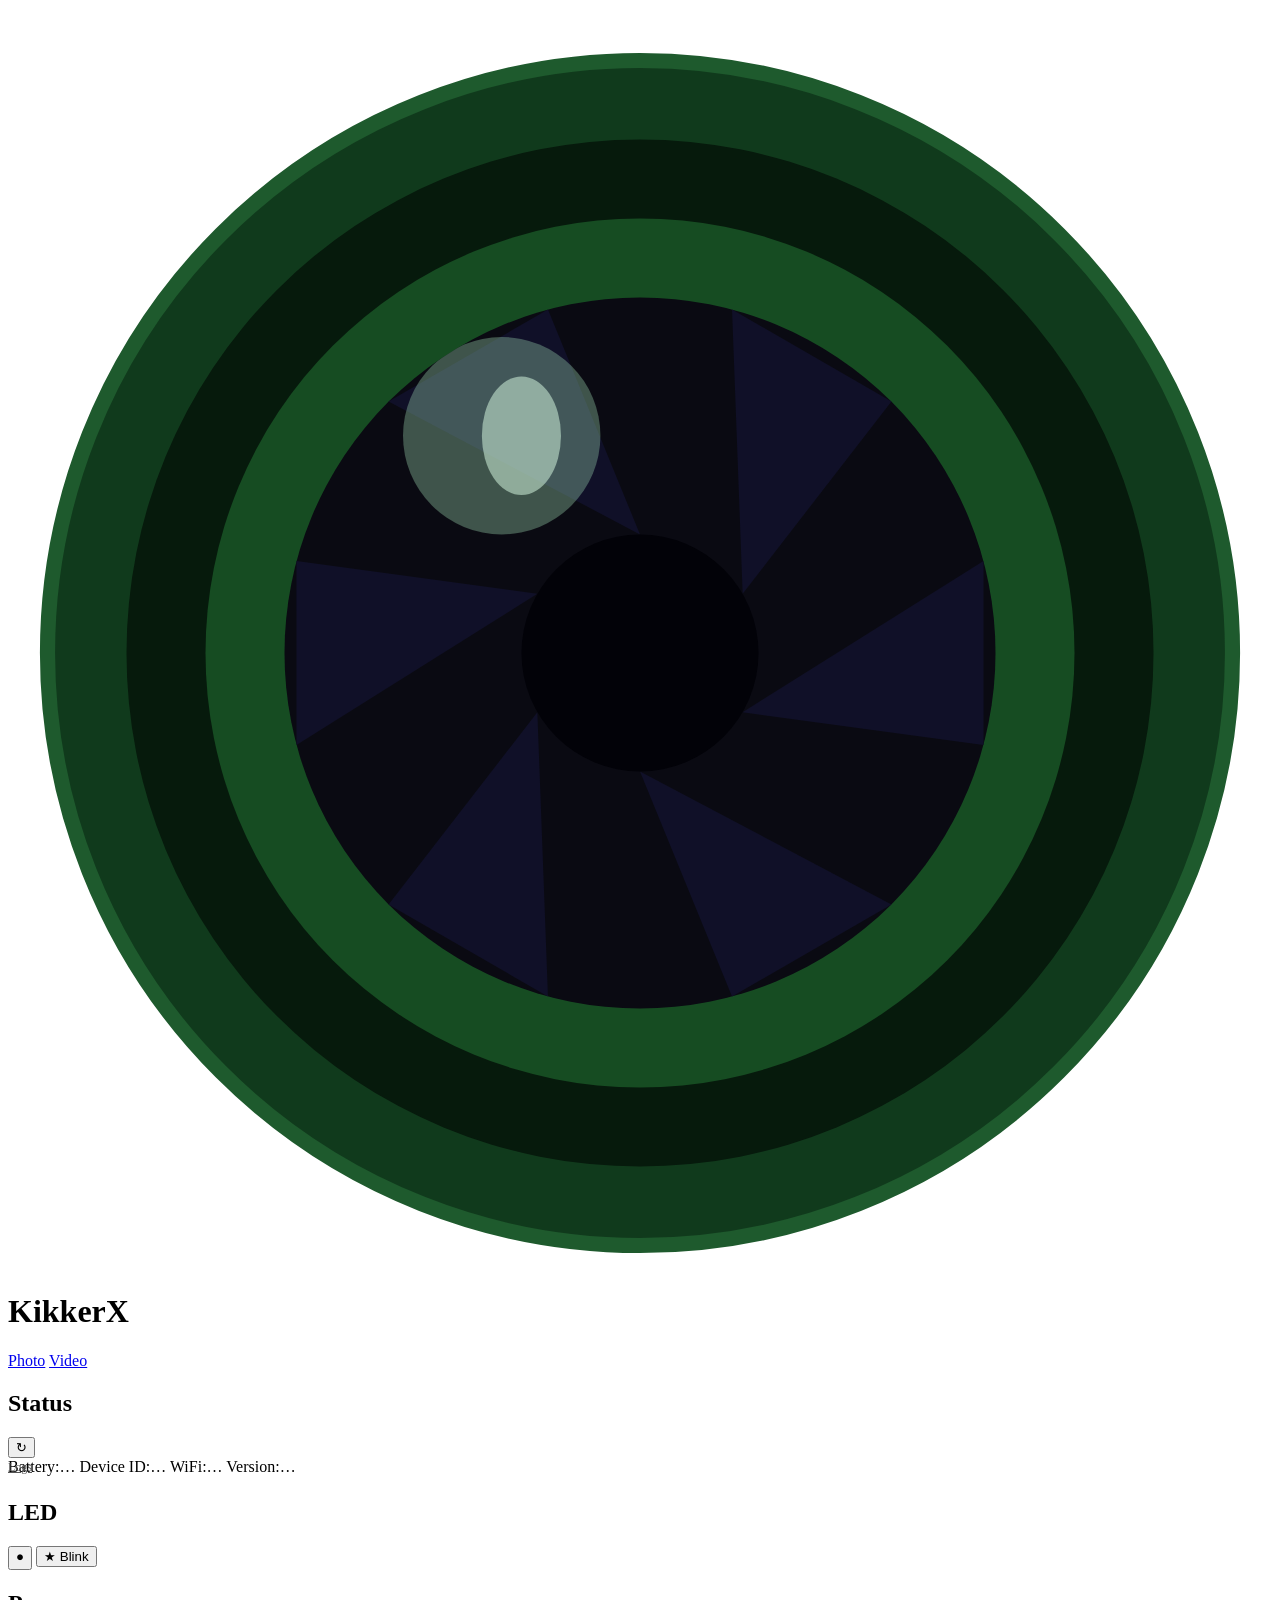
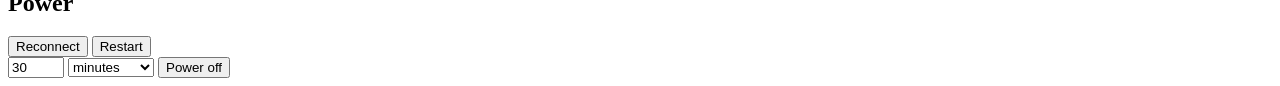
==== src/static/index.html @ c030860d "Initial release: KikkerX v1.0.0 Wi-Fi camera server firmware for the M5Stack Timer Camera X (ESP32)," ====
<!doctype html>
<html lang="en">
  <head>
    <meta charset="UTF-8" />
    <meta name="viewport" content="width=device-width, initial-scale=1" />
    <title>KikkerX</title>
    <link rel="icon" href="/logo.svg" type="image/svg+xml" />
    <link rel="manifest" href="/manifest.json" />
    <meta name="theme-color" content="#103a1c" />
    <link rel="stylesheet" href="/style.css" />
    <link rel="stylesheet" href="/index.css" />
  </head>
  <body>
    <div class="page">
      <h1><img src="/logo.svg" class="logo" alt="" />KikkerX</h1>

      <div class="links">
        <a href="/photo">Photo</a>
        <a href="/video">Video</a>
      </div>

      <div class="section-hd">
        <h2>Status</h2>
        <button type="button" id="refresh-btn" class="refresh-btn" title="Refresh">↻</button>
      </div>
      <div class="status-info">
        <span class="sl">Battery:</span><span id="status-bat">…</span>
        <span class="sl">Device ID:</span><span id="status-id">…</span>
        <span class="sl">WiFi:</span><span id="status-wifi">…</span>
        <span class="sl">Version:</span><span id="status-ver">…</span>
      </div>

      <a href="/logs" style="display: block; color: #555; font-size: 12px; margin: -16px 0 24px">Logs</a>

      <h2>LED</h2>
      <div class="led-row">
        <button type="button" id="led-btn" class="led-btn" title="Toggle the LED state on the device">
          <div style="margin-bottom: 3px">●</div>
        </button>
        <button type="button" id="blink-btn" class="blink-btn" title="Blink the LED on the device">★ Blink</button>
      </div>

      <h2>Power</h2>
      <div class="btn-row">
        <button type="button" id="reconnect-btn" class="restart-btn"
          title="Disconnect from WiFi and reconnect">Reconnect</button>
        <button type="button" id="restart-btn" class="restart-btn" title="Restart the device">Restart</button>
      </div>
      <div class="btn-row">
        <input type="number" id="dur-val" class="dur-val" min="1" max="255" value="30" />
        <select id="dur-unit">
          <option value="m">minutes</option>
          <option value="h">hours</option>
          <option value="permanent">permanent</option>
        </select>
        <button type="button" id="poweroff-btn" class="off-btn"
          title="Power off the device and power on again after the specified time">Power off</button>
      </div>
      <div id="msg"></div>
    </div>

    <script type="module" src="/index.mjs"></script>
  </body>
</html>
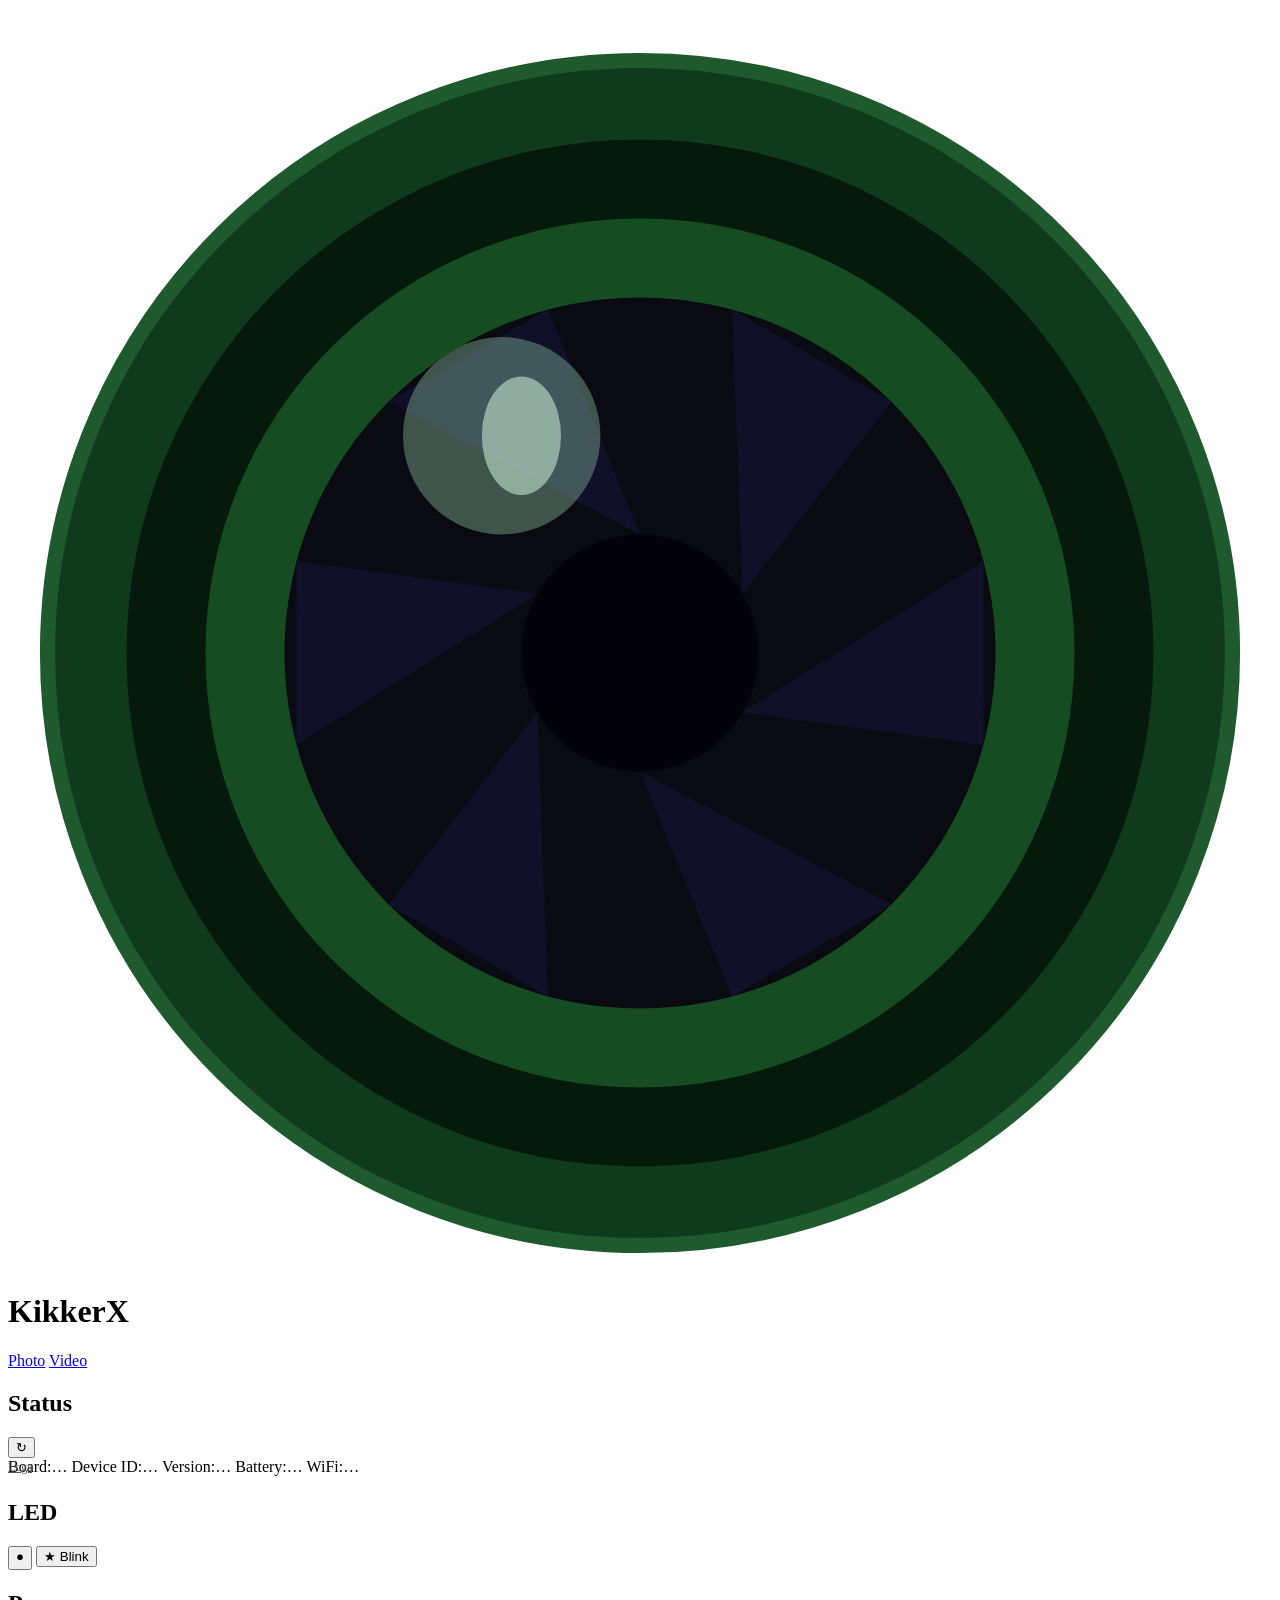
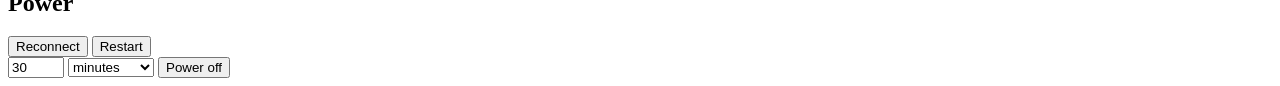
==== commit 569f58f0: "Added support for the ESP32-WROVER-CAM board." ====
--- a/src/static/index.html
+++ b/src/static/index.html
@@ -24,20 +24,25 @@
         <button type="button" id="refresh-btn" class="refresh-btn" title="Refresh">↻</button>
       </div>
       <div class="status-info">
-        <span class="sl">Battery:</span><span id="status-bat">…</span>
+        <span class="sl">Board:</span><span id="status-board">…</span>
         <span class="sl">Device ID:</span><span id="status-id">…</span>
+        <span class="sl">Version:</span><span id="status-ver">…</span>
+        <div id="battery-row" style="display:contents">
+          <span class="sl">Battery:</span><span id="status-bat">…</span>
+        </div>
         <span class="sl">WiFi:</span><span id="status-wifi">…</span>
-        <span class="sl">Version:</span><span id="status-ver">…</span>
       </div>
 
       <a href="/logs" style="display: block; color: #555; font-size: 12px; margin: -16px 0 24px">Logs</a>
 
-      <h2>LED</h2>
-      <div class="led-row">
-        <button type="button" id="led-btn" class="led-btn" title="Toggle the LED state on the device">
-          <div style="margin-bottom: 3px">●</div>
-        </button>
-        <button type="button" id="blink-btn" class="blink-btn" title="Blink the LED on the device">★ Blink</button>
+      <div id="led-section">
+        <h2>LED</h2>
+        <div class="led-row">
+          <button type="button" id="led-btn" class="led-btn" title="Toggle the LED state on the device">
+            <div style="margin-bottom: 3px">●</div>
+          </button>
+          <button type="button" id="blink-btn" class="blink-btn" title="Blink the LED on the device">★ Blink</button>
+        </div>
       </div>
 
       <h2>Power</h2>
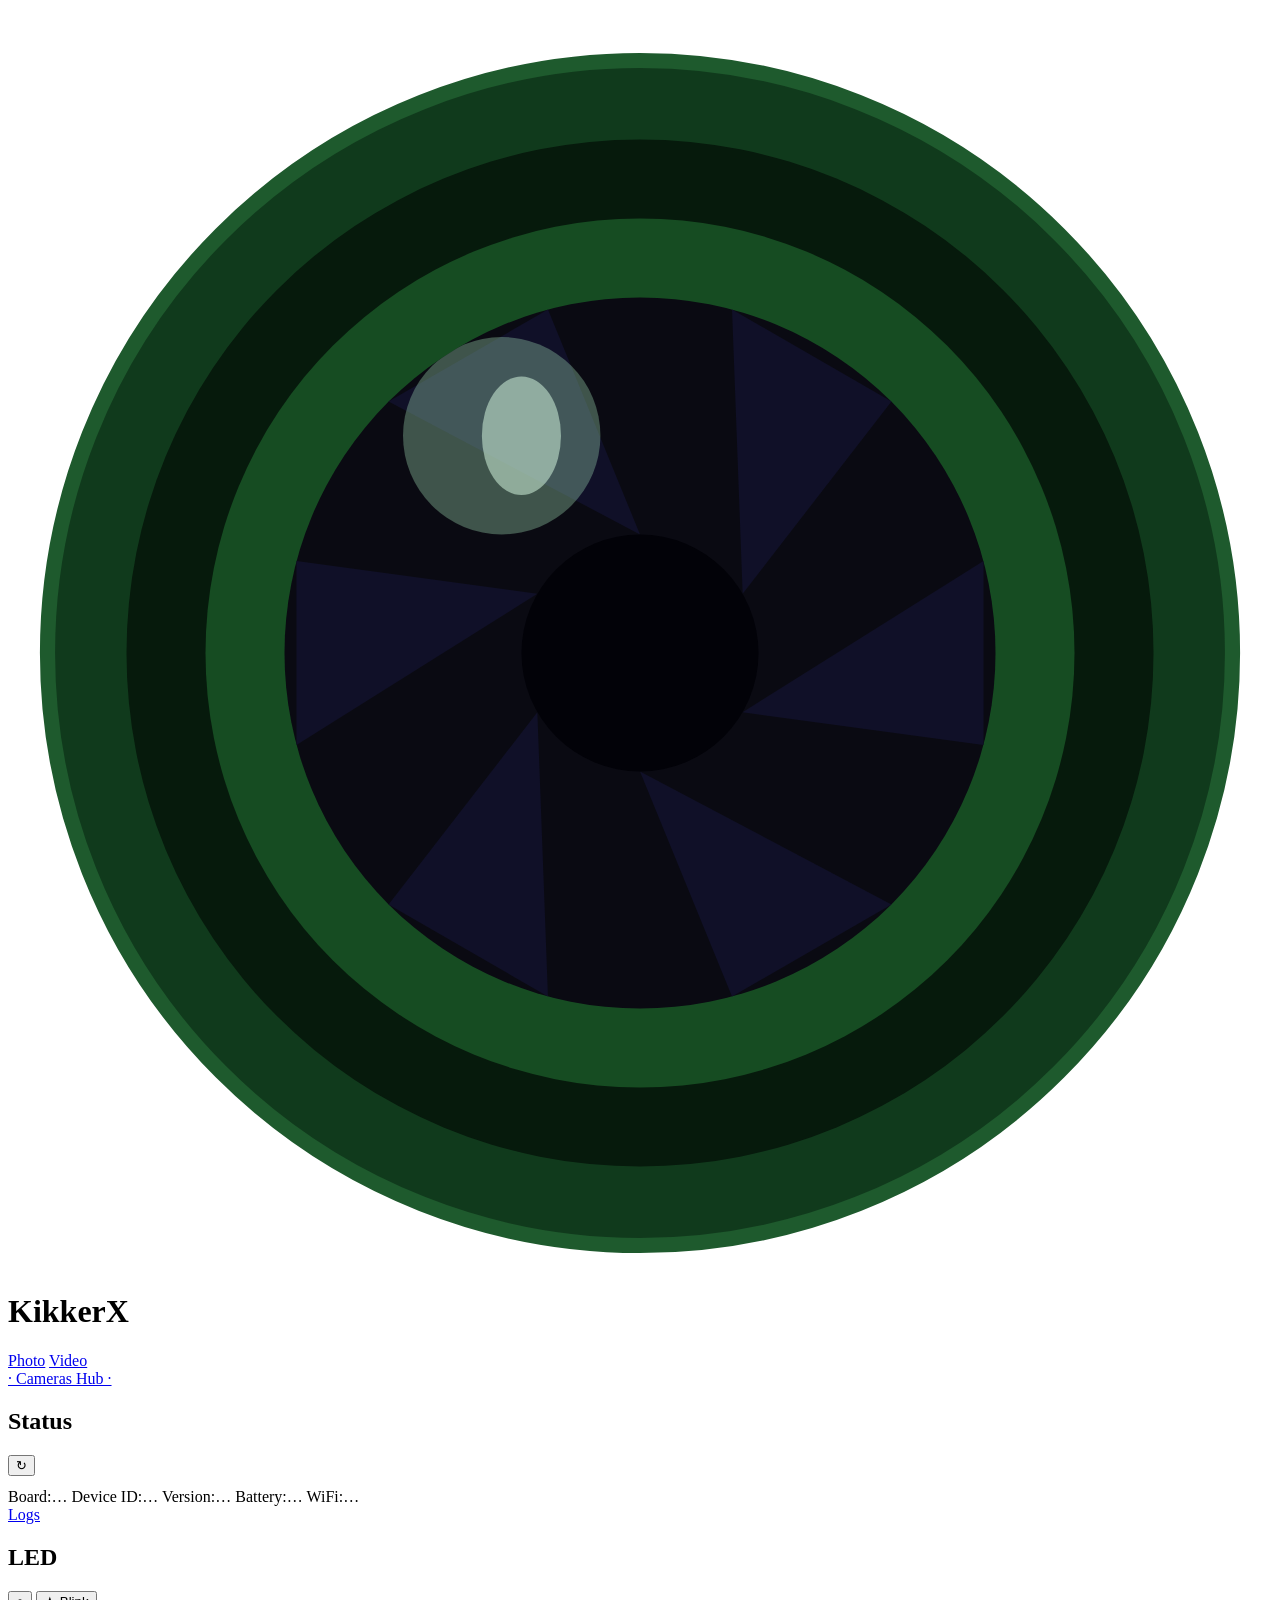
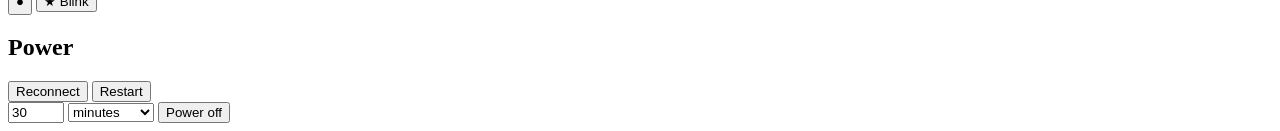
==== commit 98af2a70: "Some new features, some improvements: - Cameras Hub — new multi-camera dashboard (/hub) embedded on " ====
--- a/src/static/index.html
+++ b/src/static/index.html
@@ -18,47 +18,48 @@
         <a href="/photo">Photo</a>
         <a href="/video">Video</a>
       </div>
+      <a href="/hub" class="page-link hub-link">· Cameras Hub ·</a>
 
       <div class="section-hd">
         <h2>Status</h2>
-        <button type="button" id="refresh-btn" class="refresh-btn" title="Refresh">↻</button>
+        <button type="button" id="refreshBtn" class="icon-btn" style="margin-bottom: 12px" title="Refresh">↻</button>
       </div>
       <div class="status-info">
-        <span class="sl">Board:</span><span id="status-board">…</span>
-        <span class="sl">Device ID:</span><span id="status-id">…</span>
-        <span class="sl">Version:</span><span id="status-ver">…</span>
-        <div id="battery-row" style="display:contents">
-          <span class="sl">Battery:</span><span id="status-bat">…</span>
+        <span class="sl">Board:</span><span id="statusBoard">…</span>
+        <span class="sl">Device ID:</span><span id="statusId">…</span>
+        <span class="sl">Version:</span><span id="statusVer">…</span>
+        <div id="batteryRow" style="display:contents">
+          <span class="sl">Battery:</span><span id="statusBat">…</span>
         </div>
-        <span class="sl">WiFi:</span><span id="status-wifi">…</span>
+        <span class="sl">WiFi:</span><span id="statusWifi">…</span>
       </div>
 
-      <a href="/logs" style="display: block; color: #555; font-size: 12px; margin: -16px 0 24px">Logs</a>
+      <a href="/logs" class="page-link logs-link">Logs</a>
 
-      <div id="led-section">
+      <div id="ledSection">
         <h2>LED</h2>
         <div class="led-row">
-          <button type="button" id="led-btn" class="led-btn" title="Toggle the LED state on the device">
+          <button type="button" id="ledBtn" class="led-btn" title="Toggle the LED state on the device">
             <div style="margin-bottom: 3px">●</div>
           </button>
-          <button type="button" id="blink-btn" class="blink-btn" title="Blink the LED on the device">★ Blink</button>
+          <button type="button" id="blinkBtn" class="blink-btn" title="Blink the LED on the device">★ Blink</button>
         </div>
       </div>
 
       <h2>Power</h2>
       <div class="btn-row">
-        <button type="button" id="reconnect-btn" class="restart-btn"
+        <button type="button" id="reconnectBtn" class="restart-btn"
           title="Disconnect from WiFi and reconnect">Reconnect</button>
-        <button type="button" id="restart-btn" class="restart-btn" title="Restart the device">Restart</button>
+        <button type="button" id="restartBtn" class="restart-btn" title="Restart the device">Restart</button>
       </div>
       <div class="btn-row">
-        <input type="number" id="dur-val" class="dur-val" min="1" max="255" value="30" />
-        <select id="dur-unit">
+        <input type="number" id="durVal" class="dur-val" min="1" max="255" value="30" />
+        <select id="durUnit">
           <option value="m">minutes</option>
           <option value="h">hours</option>
           <option value="permanent">permanent</option>
         </select>
-        <button type="button" id="poweroff-btn" class="off-btn"
+        <button type="button" id="poweroffBtn" class="off-btn"
           title="Power off the device and power on again after the specified time">Power off</button>
       </div>
       <div id="msg"></div>
@@ -66,4 +67,4 @@
 
     <script type="module" src="/index.mjs"></script>
   </body>
-</html>+</html>
